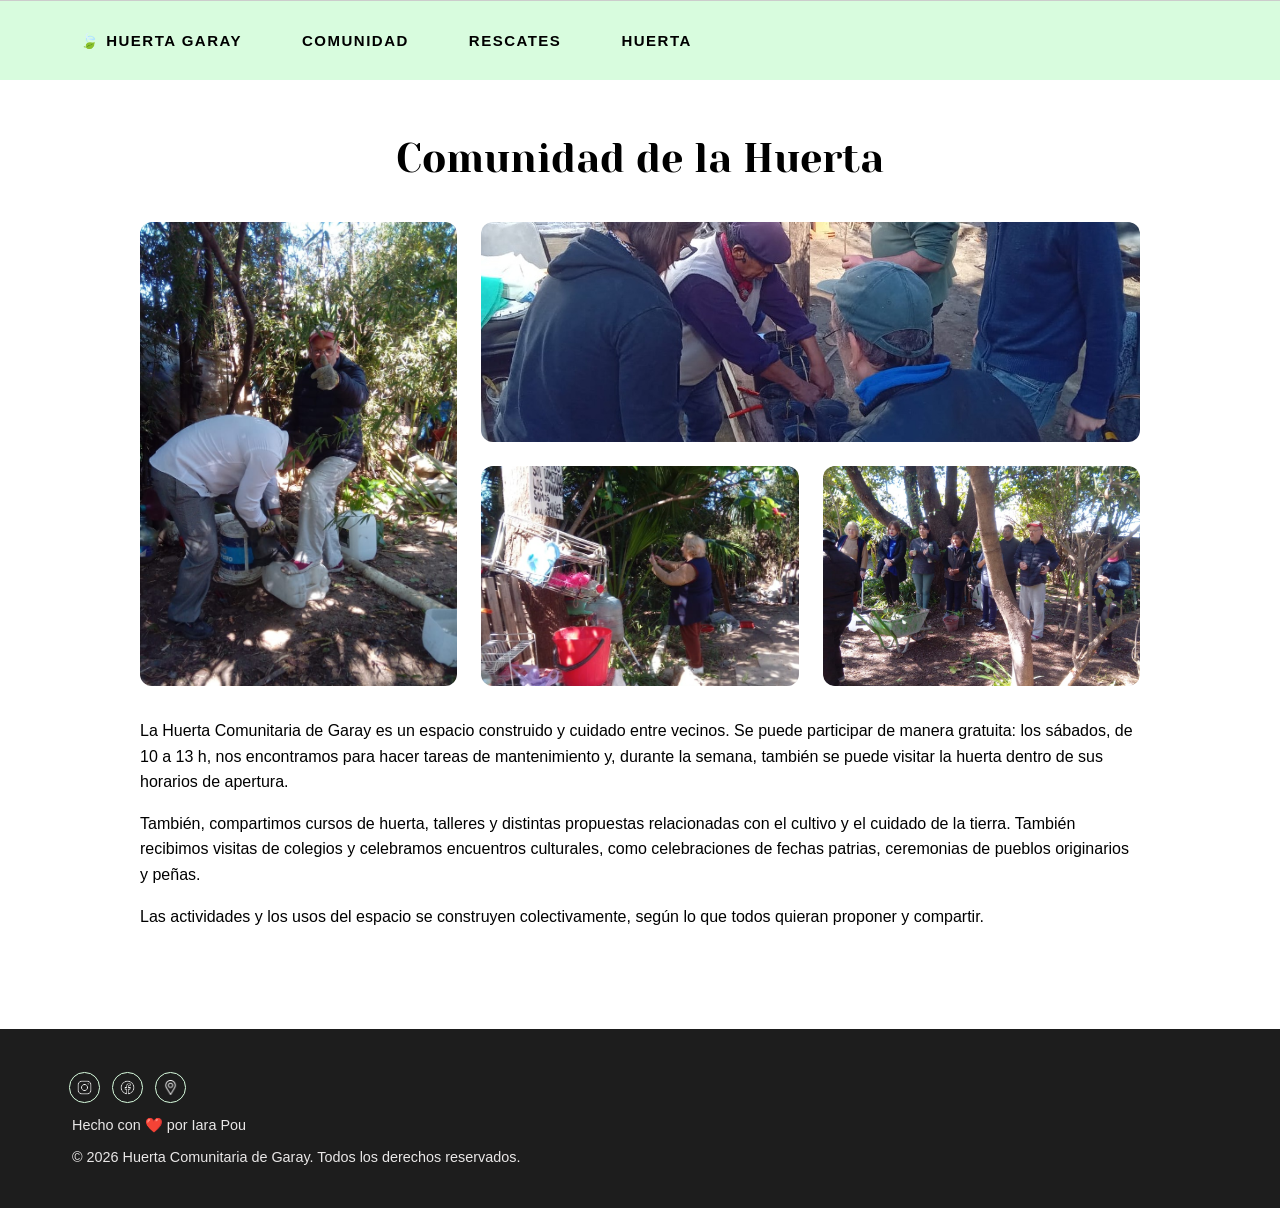
==== comunidad.html @ 33bbf559 "Hace modular el css" ====
<!DOCTYPE html>
<html lang="es">

<head>
    <meta charset="UTF-8">
    <meta name="viewport" content="width=device-width, initial-scale=1.0">

    <!-- Google font -->
    <link rel="preconnect" href="https://fonts.googleapis.com">
    <link rel="preconnect" href="https://fonts.gstatic.com" crossorigin>
    <link href="https://fonts.googleapis.com/css2?family=Yeseva+One&display=swap" rel="stylesheet">
    <!--  -->

    <link rel="stylesheet" href="css/style.css">
    <link rel="stylesheet" href="css/comunidad.css">
    <link rel="icon" type="image/svg+xml" href="img/favicon.svg">
    <title>Huerta Garay | Comunidad</title>
</head>

<body>
    <header>
        <nav>
            <ul>
                <li><a href="index.html" id="home-nav"> 🍃 Huerta garay </a></li>
                <li><a href="comunidad.html">Comunidad</a></li>
                <li><a href="rescates.html">Rescates</a></li>
                <li><a href="huerta.html">Huerta</a></li>
            </ul>
        </nav>
    </header>

    <main>
        <h1>Comunidad de la Huerta</h1>

        <section class="galeria-comunidad" aria-label="Galería de la comunidad">
            <div class="foto"><img src="./img/pulgar.jpg" alt=""></div>
            <div class="foto"><img src="./img/curso.jpg" alt=""></div>
            <div class="foto"><img src="./img/señora.jpg" alt=""></div>
            <div class="foto"><img src="./img/personas.jpg" alt=""></div>
        </section>

        <section class="texto-explicacion">
            <p>La Huerta Comunitaria de Garay es un espacio construido y cuidado entre vecinos.
                Se puede participar de manera gratuita: los sábados, de 10 a 13 h, nos encontramos para hacer tareas de
                mantenimiento y, durante la semana, también se puede visitar la huerta dentro de sus horarios de
                apertura.</p>

            <p>También, compartimos cursos de huerta, talleres y distintas
                propuestas relacionadas con el cultivo y el cuidado de la tierra. También recibimos visitas de
                colegios y celebramos encuentros culturales, como celebraciones de fechas patrias, ceremonias de pueblos
                originarios y peñas.</p>

            <p>Las actividades y los usos del espacio se construyen colectivamente, según lo que todos quieran
                proponer y compartir.</p>
        </section>
    </main>

    <footer>
        <span>
            <a class="red-social" href="https://www.instagram.com/huerta_de_garay/" target="_blank"
                rel="noopener noreferrer"><span class="icono-red" aria-hidden="true"><img
                        src="img/iconos/icono-instagram.png" alt=""></span></a>
            <a class="red-social" href="https://www.facebook.com/lahuertadegaray/" target="_blank"
                rel="noopener noreferrer"><span class="icono-red icono-facebook" aria-hidden="true"><img
                        src="img/iconos/icono-facebook.png" alt=""></span></a>
            <a class="red-social" href="https://maps.app.goo.gl/JcvgZyZxgvUF232e9" target="_blank"
                rel="noopener noreferrer"><span class="icono-red" aria-hidden="true"><img
                        src="img/iconos/icono-maps.png" alt=""></span></a>
        </span>
        <p>Hecho con ❤️ por Iara Pou</p>
        <p>&copy; 2026 Huerta Comunitaria de Garay. Todos los derechos reservados.</p>
    </footer>


</body>

</html>
---- css/style.css ----
/* Estilos generales */

* {
    font-family: 'Roboto', sans-serif;
    margin: 0;
    padding: 0;
}

nav {
    background-color: #d8fcde;
    position: fixed;
    top: 0;
    left: 0;
    z-index: 1300;
    width: 100%;
    height: 80px;
    padding: 0;
    margin: 0 auto;
    box-sizing: border-box;
    border-top: 1px solid #ccc;
    display: grid;
    overflow: hidden;
}

nav ul {
    display: flex;
    align-items: center;
    list-style-type: none;
    gap: 60px;
    margin: 0;
    padding: 0 5em;
    height: 100%;
}

nav ul a {
    position: relative;
    display: inline-block;
    text-decoration: none;
    color: #000;
    font-weight: 700;
    letter-spacing: .1em;
    text-transform: uppercase;
    font-size: 15px;
    line-height: 1;
    transition: font-size 0.3s ease;
}

nav ul a:hover {
    font-size: 17px;
}

main {
    margin-block: 135px 100px;
    padding: 0 5em;
}

h1 {
    font-family: "Yeseva One", serif;
    font-weight: bold;
    text-align: center;
    margin-bottom: 1em;
    font-size: 2.5em;
    font-weight: 500;
}

h2 {
    font-family: "Space Grotesk", system-ui, sans-serif;
    margin-top: 2em;
}

footer {
    font-size: 0.9em;
    background-color: #1d1d1d;
    color: #e9e7e7;
    display: flex;
    flex-direction: column;
    align-items: space-around;
    padding: 3em 5em;
    gap: 1em;
}

footer a.red-social {
    display: inline-flex;
    align-items: center;
    gap: 0.5em;
    margin: 0 0.3em;
    text-decoration: none;
    font-weight: 700;
}

footer>span {
    margin-left: -0.5em;
}

.icono-red {
    display: inline-grid;
    width: 2.2em;
    height: 2.2em;
    place-items: center;
    border: 1.5px solid #d8fcde;
    border-radius: 50%;
    font-size: 0.9em;
    line-height: 1;
    transition: background-color 0.3s ease, border-color 0.3s ease, color 0.3s ease, transform 0.3s ease;
}

.icono-red img {
    width: 1.2em;
    height: 1.2em;
    object-fit: contain;
    transition: filter 0.3s ease;
}

footer a.red-social:hover .icono-red {
    background-color: #8aff9ddb;
    color: #1d1d1d;
}

footer a.red-social:hover .icono-red img {
    filter: none;
}

footer a img {
    height: 2.5em;
    filter: invert(100%);
}

footer a img:hover {
    filter: none;
}


/* Estilos compartidos */

.texto-explicacion {
    width: 100%;
    max-width: 1000px;
    margin: 2em auto 0;
    line-height: 1.6;
    display: flex;
    flex-direction: column;
    gap: 1em;
}

.foto {

    overflow: hidden;
}
---- css/comunidad.css ----
/* Estilos exclusivos de la página Comunidad */

.galeria-comunidad {
    display: grid;
    grid-template-columns: repeat(3, minmax(140px, 1fr));
    grid-auto-rows: minmax(140px, 220px);
    gap: 1.5em;
    width: 100%;
    max-width: 1000px;
    margin: 2em auto 0;
}

.galeria-comunidad .foto {
    display: grid;
    place-items: center;
    border-radius: 12px;
    background-color: #f2f2f2;
    color: #08756c;
    font-weight: 700;
}

.galeria-comunidad .foto:nth-child(1) {
    grid-row: span 2;
}

.galeria-comunidad .foto:nth-child(2) {
    grid-column: span 2;
}

.galeria-comunidad .foto img {
    width: 100%;
    height: 100%;
    object-fit: cover;
    border-radius: 10px;
}
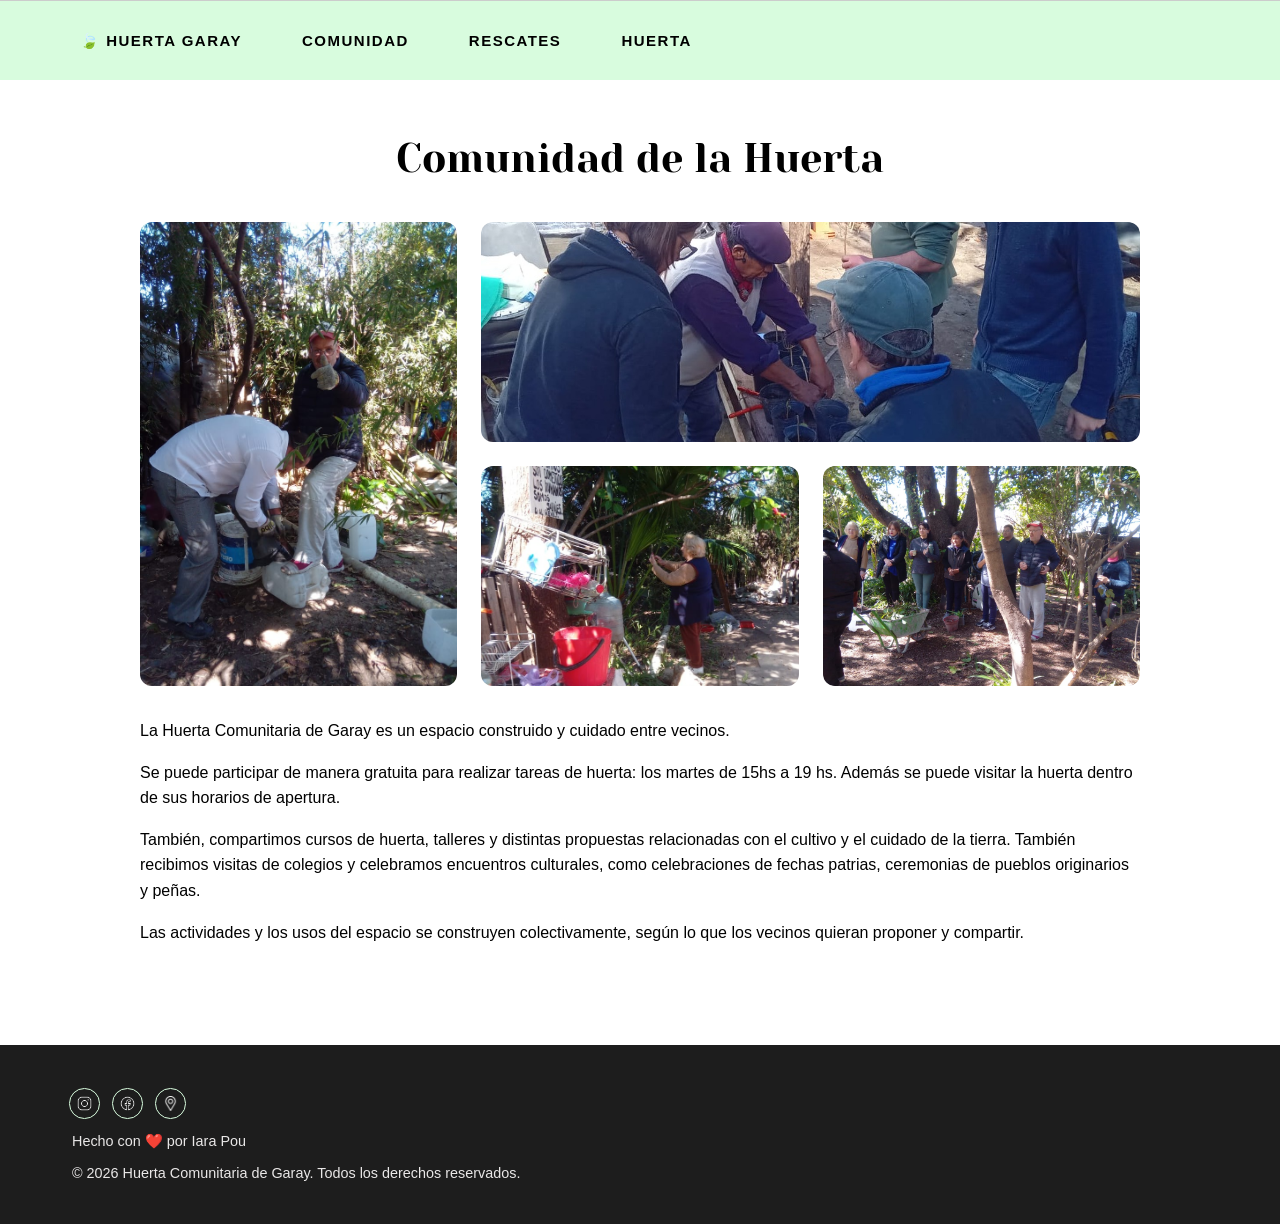
==== commit 94110be1: "Completa read me" ====
--- a/comunidad.html
+++ b/comunidad.html
@@ -13,7 +13,8 @@
 
     <link rel="stylesheet" href="css/style.css">
     <link rel="stylesheet" href="css/comunidad.css">
-    <link rel="icon" type="image/svg+xml" href="img/favicon.svg">
+    <link rel="icon" type="image/svg+xml" href="./favicon.svg">
+    <link rel="shortcut icon" href="./favicon.svg" type="image/svg+xml">
     <title>Huerta Garay | Comunidad</title>
 </head>
 
@@ -30,28 +31,30 @@
     </header>
 
     <main>
+
         <h1>Comunidad de la Huerta</h1>
 
         <section class="galeria-comunidad" aria-label="Galería de la comunidad">
-            <div class="foto"><img src="./img/pulgar.jpg" alt=""></div>
+            <div class="foto"><img src="./img/voluntarios.jpg" alt=""></div>
             <div class="foto"><img src="./img/curso.jpg" alt=""></div>
-            <div class="foto"><img src="./img/señora.jpg" alt=""></div>
+            <div class="foto"><img src="./img/neli.jpg" alt=""></div>
             <div class="foto"><img src="./img/personas.jpg" alt=""></div>
         </section>
 
         <section class="texto-explicacion">
-            <p>La Huerta Comunitaria de Garay es un espacio construido y cuidado entre vecinos.
-                Se puede participar de manera gratuita: los sábados, de 10 a 13 h, nos encontramos para hacer tareas de
-                mantenimiento y, durante la semana, también se puede visitar la huerta dentro de sus horarios de
-                apertura.</p>
+            <p>La Huerta Comunitaria de Garay es un espacio construido y cuidado entre vecinos.</p>
+
+            <p>Se puede participar de manera gratuita para realizar tareas de huerta: los martes de 15hs a 19 hs.
+                Además se puede visitar la huerta dentro de sus horarios de apertura.</p>
 
             <p>También, compartimos cursos de huerta, talleres y distintas
                 propuestas relacionadas con el cultivo y el cuidado de la tierra. También recibimos visitas de
                 colegios y celebramos encuentros culturales, como celebraciones de fechas patrias, ceremonias de pueblos
                 originarios y peñas.</p>
 
-            <p>Las actividades y los usos del espacio se construyen colectivamente, según lo que todos quieran
+            <p>Las actividades y los usos del espacio se construyen colectivamente, según lo que los vecinos quieran
                 proponer y compartir.</p>
+
         </section>
     </main>
 
--- a/css/style.css
+++ b/css/style.css
@@ -143,6 +143,5 @@
 }
 
 .foto {
-
     overflow: hidden;
 }
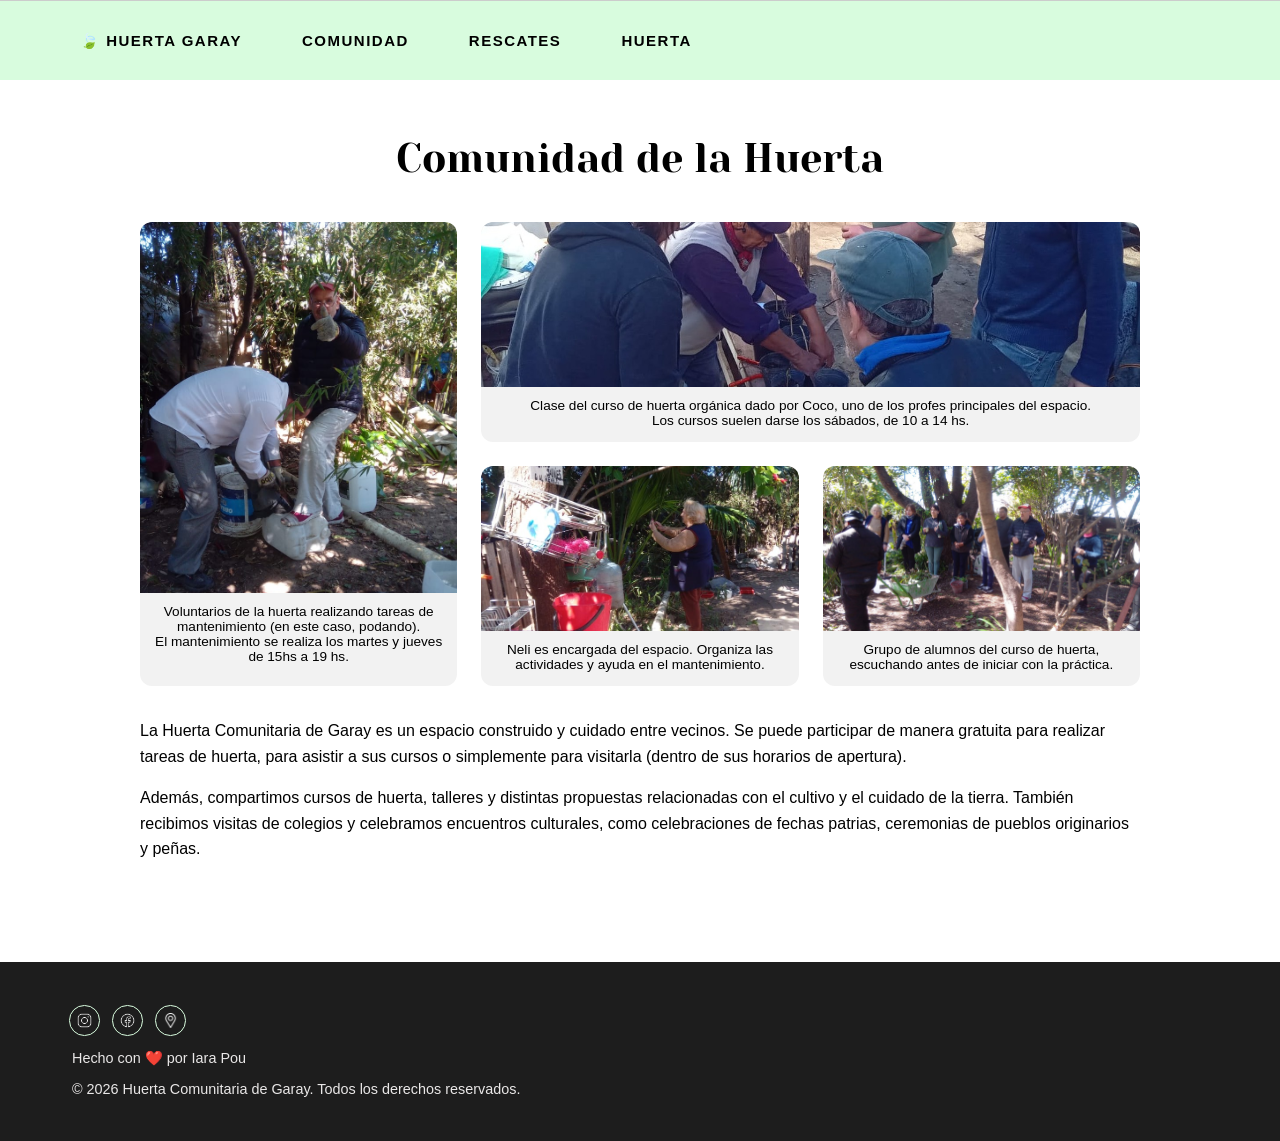
==== commit c2ff74e7: "Agrega cards con detalle" ====
--- a/comunidad.html
+++ b/comunidad.html
@@ -12,7 +12,6 @@
     <!--  -->
 
     <link rel="stylesheet" href="css/style.css">
-    <link rel="stylesheet" href="css/comunidad.css">
     <link rel="icon" type="image/svg+xml" href="./favicon.svg">
     <link rel="shortcut icon" href="./favicon.svg" type="image/svg+xml">
     <title>Huerta Garay | Comunidad</title>
@@ -34,27 +33,38 @@
 
         <h1>Comunidad de la Huerta</h1>
 
-        <section class="galeria-comunidad" aria-label="Galería de la comunidad">
-            <div class="foto"><img src="./img/voluntarios.jpg" alt=""></div>
-            <div class="foto"><img src="./img/curso.jpg" alt=""></div>
-            <div class="foto"><img src="./img/neli.jpg" alt=""></div>
-            <div class="foto"><img src="./img/personas.jpg" alt=""></div>
+        <section class="galeria" aria-label="Galería de la comunidad">
+            <div class="foto foto-alta">
+                <img src="./img/voluntarios.jpg" alt="">
+                <p>Voluntarios de la huerta realizando tareas de mantenimiento (en este caso, podando).
+                    <br>
+                    El mantenimiento se realiza los martes y jueves de 15hs a 19 hs.
+                </p>
+            </div>
+            <div class="foto foto-ancha">
+                <img src="./img/curso.jpg" alt="">
+                <p>Clase del curso de huerta orgánica dado por Coco, uno de los profes principales del espacio. 
+                    <br>
+                    Los cursos suelen darse los sábados, de 10 a 14 hs.</p>
+            </div>
+            <div class="foto">
+                <img src="./img/neli.jpg" alt="">
+                <p>Neli es encargada del espacio. Organiza las actividades y ayuda en el mantenimiento.</p>
+            </div>
+            <div class="foto">
+                <img src="./img/personas.jpg" alt="">
+                <p>Grupo de alumnos del curso de huerta, escuchando antes de iniciar con la práctica.</p>
+            </div>
         </section>
 
         <section class="texto-explicacion">
-            <p>La Huerta Comunitaria de Garay es un espacio construido y cuidado entre vecinos.</p>
+            <p>La Huerta Comunitaria de Garay es un espacio construido y cuidado entre vecinos.
+                Se puede participar de manera gratuita para realizar tareas de huerta, para asistir a sus cursos o simplemente para visitarla (dentro de sus horarios de apertura).</p>
 
-            <p>Se puede participar de manera gratuita para realizar tareas de huerta: los martes de 15hs a 19 hs.
-                Además se puede visitar la huerta dentro de sus horarios de apertura.</p>
-
-            <p>También, compartimos cursos de huerta, talleres y distintas
+            <p>Además, compartimos cursos de huerta, talleres y distintas
                 propuestas relacionadas con el cultivo y el cuidado de la tierra. También recibimos visitas de
                 colegios y celebramos encuentros culturales, como celebraciones de fechas patrias, ceremonias de pueblos
                 originarios y peñas.</p>
-
-            <p>Las actividades y los usos del espacio se construyen colectivamente, según lo que los vecinos quieran
-                proponer y compartir.</p>
-
         </section>
     </main>
 
--- a/css/style.css
+++ b/css/style.css
@@ -144,4 +144,47 @@
 
 .foto {
     overflow: hidden;
+}
+
+
+.galeria {
+    display: grid;
+    grid-template-columns: repeat(3, minmax(150px, 1fr));
+    grid-auto-rows: minmax(140px, 220px);
+    gap: 1.5em;
+    width: 100%;
+    max-width: 1000px;
+    margin: 2em auto 0;
+}
+
+.galeria .foto {
+    border-radius: 12px;
+    background-color: #f2f2f2;
+    font-weight: 700;
+}
+
+.galeria .foto img {
+    width: 100%;
+    height: 75%;
+    object-fit: cover;
+    border-radius: 10px 10px 0 0;
+}
+
+.foto-alta {
+    grid-row: span 2;
+}
+
+.foto-alta img {
+    height: 80% !important;
+}
+
+.foto-ancha {
+    grid-column: span 2;
+}
+
+.galeria .foto p {
+    margin: 0.5em 1em;
+    font-size: 0.85em;
+    font-weight: 400;
+    text-align: center;
 }
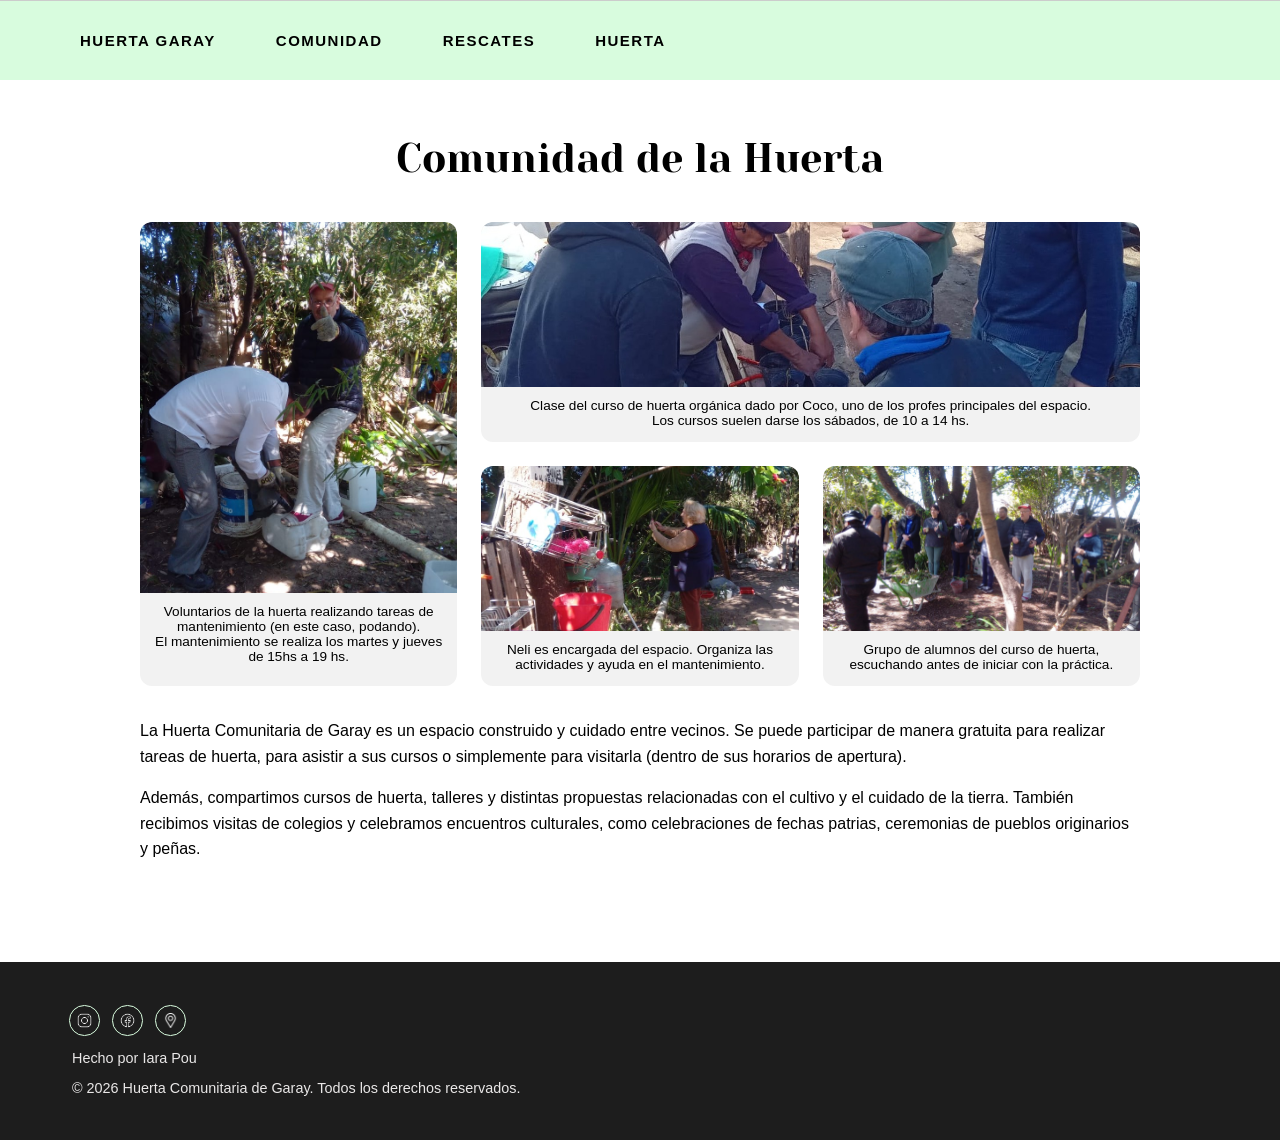
==== commit 97cdc04a: "Elimino emojis" ====
--- a/comunidad.html
+++ b/comunidad.html
@@ -21,7 +21,7 @@
     <header>
         <nav>
             <ul>
-                <li><a href="index.html" id="home-nav"> 🍃 Huerta garay </a></li>
+                <li><a href="index.html" id="home-nav">Huerta garay </a></li>
                 <li><a href="comunidad.html">Comunidad</a></li>
                 <li><a href="rescates.html">Rescates</a></li>
                 <li><a href="huerta.html">Huerta</a></li>
@@ -43,9 +43,10 @@
             </div>
             <div class="foto foto-ancha">
                 <img src="./img/curso.jpg" alt="">
-                <p>Clase del curso de huerta orgánica dado por Coco, uno de los profes principales del espacio. 
+                <p>Clase del curso de huerta orgánica dado por Coco, uno de los profes principales del espacio.
                     <br>
-                    Los cursos suelen darse los sábados, de 10 a 14 hs.</p>
+                    Los cursos suelen darse los sábados, de 10 a 14 hs.
+                </p>
             </div>
             <div class="foto">
                 <img src="./img/neli.jpg" alt="">
@@ -59,7 +60,8 @@
 
         <section class="texto-explicacion">
             <p>La Huerta Comunitaria de Garay es un espacio construido y cuidado entre vecinos.
-                Se puede participar de manera gratuita para realizar tareas de huerta, para asistir a sus cursos o simplemente para visitarla (dentro de sus horarios de apertura).</p>
+                Se puede participar de manera gratuita para realizar tareas de huerta, para asistir a sus cursos o
+                simplemente para visitarla (dentro de sus horarios de apertura).</p>
 
             <p>Además, compartimos cursos de huerta, talleres y distintas
                 propuestas relacionadas con el cultivo y el cuidado de la tierra. También recibimos visitas de
@@ -80,7 +82,7 @@
                 rel="noopener noreferrer"><span class="icono-red" aria-hidden="true"><img
                         src="img/iconos/icono-maps.png" alt=""></span></a>
         </span>
-        <p>Hecho con ❤️ por Iara Pou</p>
+        <p>Hecho por Iara Pou</p>
         <p>&copy; 2026 Huerta Comunitaria de Garay. Todos los derechos reservados.</p>
     </footer>
 
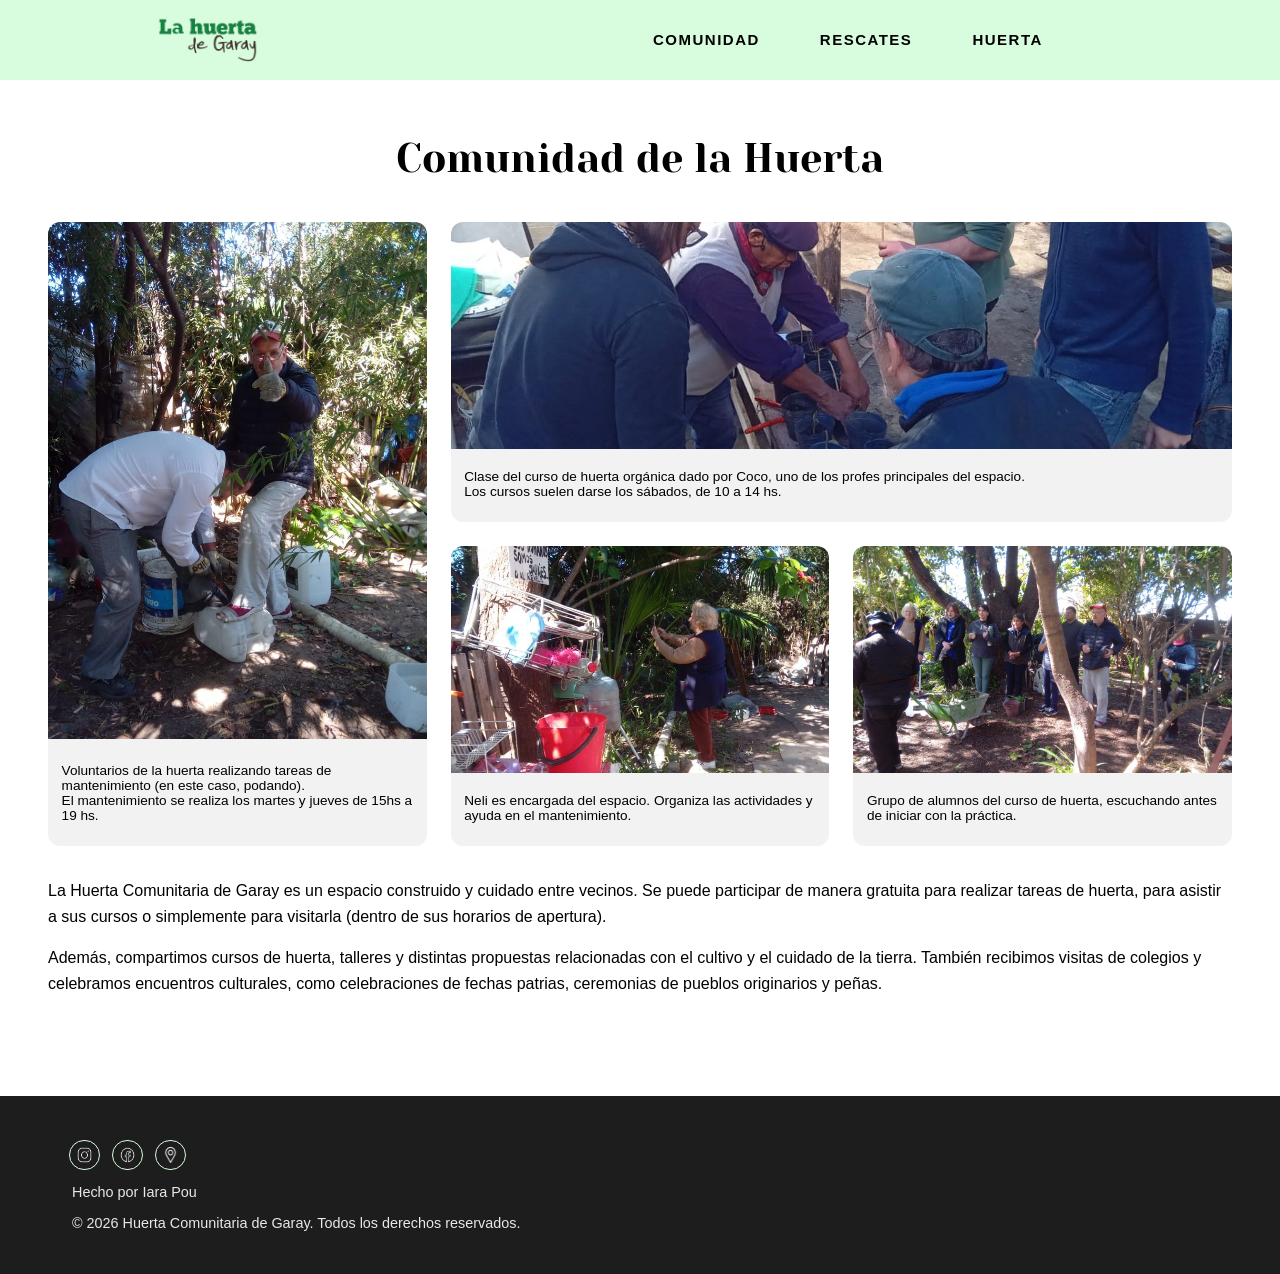
==== commit 4ed97014: "Mejora Navbar" ====
--- a/comunidad.html
+++ b/comunidad.html
@@ -20,12 +20,17 @@
 <body>
     <header>
         <nav>
+
+            <a href="index.html" id="home-nav">
+                <img src="img/logo.png" alt="Logo Huerta Comunitaria" style="height:3em;">
+            </a>
+
             <ul>
-                <li><a href="index.html" id="home-nav">Huerta garay </a></li>
                 <li><a href="comunidad.html">Comunidad</a></li>
                 <li><a href="rescates.html">Rescates</a></li>
                 <li><a href="huerta.html">Huerta</a></li>
             </ul>
+
         </nav>
     </header>
 
--- a/css/style.css
+++ b/css/style.css
@@ -1,190 +1,192 @@
 /* Estilos generales */
 
 * {
-    font-family: 'Roboto', sans-serif;
-    margin: 0;
-    padding: 0;
+  font-family: "Roboto", sans-serif;
+  margin: 0;
+  padding: 0;
 }
 
 nav {
-    background-color: #d8fcde;
-    position: fixed;
-    top: 0;
-    left: 0;
-    z-index: 1300;
-    width: 100%;
-    height: 80px;
-    padding: 0;
-    margin: 0 auto;
-    box-sizing: border-box;
-    border-top: 1px solid #ccc;
-    display: grid;
-    overflow: hidden;
+  background-color: #d8fcde;
+  position: fixed;
+  top: 0;
+  left: 0;
+  z-index: 1300;
+  width: 100%;
+  height: 80px;
+  margin: 0 auto;
+  box-sizing: border-box;
+  overflow: hidden;
+  display: flex;
+  justify-content: space-around;
+  align-items: center;
 }
 
 nav ul {
-    display: flex;
-    align-items: center;
-    list-style-type: none;
-    gap: 60px;
-    margin: 0;
-    padding: 0 5em;
-    height: 100%;
+  display: flex;
+  align-items: center;
+  list-style-type: none;
+  gap: 60px;
+  margin: 0;
+  padding: 0 5em;
+  height: 100%;
 }
 
-nav ul a {
-    position: relative;
-    display: inline-block;
-    text-decoration: none;
-    color: #000;
-    font-weight: 700;
-    letter-spacing: .1em;
-    text-transform: uppercase;
-    font-size: 15px;
-    line-height: 1;
-    transition: font-size 0.3s ease;
+nav a {
+  position: relative;
+  display: inline-block;
+  text-decoration: none;
+  color: #000;
+  font-weight: 700;
+  letter-spacing: 0.1em;
+  text-transform: uppercase;
+  font-size: 15px;
+  line-height: 1;
+  transition: font-size 0.3s ease;
 }
 
-nav ul a:hover {
-    font-size: 17px;
+nav a:hover {
+  font-size: 15.5px;
 }
 
 main {
-    margin-block: 135px 100px;
-    padding: 0 5em;
+  margin-block: 135px 100px;
+  padding: 0 3em;
 }
 
 h1 {
-    font-family: "Yeseva One", serif;
-    font-weight: bold;
-    text-align: center;
-    margin-bottom: 1em;
-    font-size: 2.5em;
-    font-weight: 500;
+  font-family: "Yeseva One", serif;
+  font-weight: bold;
+  text-align: center;
+  margin-bottom: 1em;
+  font-size: 2.5em;
+  font-weight: 500;
 }
 
 h2 {
-    font-family: "Space Grotesk", system-ui, sans-serif;
-    margin-top: 2em;
+  font-family: "Space Grotesk", system-ui, sans-serif;
+  margin-top: 2em;
 }
 
 footer {
-    font-size: 0.9em;
-    background-color: #1d1d1d;
-    color: #e9e7e7;
-    display: flex;
-    flex-direction: column;
-    align-items: space-around;
-    padding: 3em 5em;
-    gap: 1em;
+  font-size: 0.9em;
+  background-color: #1d1d1d;
+  color: #e9e7e7;
+  display: flex;
+  flex-direction: column;
+  align-items: space-around;
+  padding: 3em 5em;
+  gap: 1em;
 }
 
 footer a.red-social {
-    display: inline-flex;
-    align-items: center;
-    gap: 0.5em;
-    margin: 0 0.3em;
-    text-decoration: none;
-    font-weight: 700;
+  display: inline-flex;
+  align-items: center;
+  gap: 0.5em;
+  margin: 0 0.3em;
+  text-decoration: none;
+  font-weight: 700;
 }
 
-footer>span {
-    margin-left: -0.5em;
+footer > span {
+  margin-left: -0.5em;
 }
 
 .icono-red {
-    display: inline-grid;
-    width: 2.2em;
-    height: 2.2em;
-    place-items: center;
-    border: 1.5px solid #d8fcde;
-    border-radius: 50%;
-    font-size: 0.9em;
-    line-height: 1;
-    transition: background-color 0.3s ease, border-color 0.3s ease, color 0.3s ease, transform 0.3s ease;
+  display: inline-grid;
+  width: 2.2em;
+  height: 2.2em;
+  place-items: center;
+  border: 1.5px solid #d8fcde;
+  border-radius: 50%;
+  font-size: 0.9em;
+  line-height: 1;
+  transition:
+    background-color 0.3s ease,
+    border-color 0.3s ease,
+    color 0.3s ease,
+    transform 0.3s ease;
 }
 
 .icono-red img {
-    width: 1.2em;
-    height: 1.2em;
-    object-fit: contain;
-    transition: filter 0.3s ease;
+  width: 1.2em;
+  height: 1.2em;
+  object-fit: contain;
+  transition: filter 0.3s ease;
 }
 
 footer a.red-social:hover .icono-red {
-    background-color: #8aff9ddb;
-    color: #1d1d1d;
+  background-color: #8aff9ddb;
+  color: #1d1d1d;
 }
 
 footer a.red-social:hover .icono-red img {
-    filter: none;
+  filter: none;
 }
 
 footer a img {
-    height: 2.5em;
-    filter: invert(100%);
+  height: 2.5em;
+  filter: invert(100%);
 }
 
 footer a img:hover {
-    filter: none;
+  filter: none;
 }
-
 
 /* Estilos compartidos */
 
 .texto-explicacion {
-    width: 100%;
-    max-width: 1000px;
-    margin: 2em auto 0;
-    line-height: 1.6;
-    display: flex;
-    flex-direction: column;
-    gap: 1em;
+  margin: 2em auto 0;
+  line-height: 1.6;
+  display: flex;
+  flex-direction: column;
+  gap: 1em;
 }
 
 .foto {
-    overflow: hidden;
+  overflow: hidden;
 }
 
-
 .galeria {
-    display: grid;
-    grid-template-columns: repeat(3, minmax(150px, 1fr));
-    grid-auto-rows: minmax(140px, 220px);
-    gap: 1.5em;
-    width: 100%;
-    max-width: 1000px;
-    margin: 2em auto 0;
+  display: grid;
+  grid-template-columns: repeat(3, minmax(150px, 1fr));
+  grid-auto-rows: minmax(140px, 300px);
+  gap: 1.5em;
+  width: 100%;
+  margin: 2em auto 0;
 }
 
 .galeria .foto {
-    border-radius: 12px;
-    background-color: #f2f2f2;
-    font-weight: 700;
+  border-radius: 12px;
+  background-color: #f2f2f2;
+  font-weight: 700;
+  display: flex;
+  flex-direction: column;
+  justify-content: space-between;
+  padding-bottom: 1em;
 }
 
 .galeria .foto img {
-    width: 100%;
-    height: 75%;
-    object-fit: cover;
-    border-radius: 10px 10px 0 0;
+  width: 100%;
+  height: 80%;
+  object-fit: cover;
+  border-radius: 10px 10px 0 0;
 }
 
 .foto-alta {
-    grid-row: span 2;
+  grid-row: span 2;
 }
 
 .foto-alta img {
-    height: 80% !important;
+  height: 85% !important;
 }
 
 .foto-ancha {
-    grid-column: span 2;
+  grid-column: span 2;
 }
 
 .galeria .foto p {
-    margin: 0.5em 1em;
-    font-size: 0.85em;
-    font-weight: 400;
-    text-align: center;
-}+  margin: 0.5em 1em;
+  font-size: 0.85em;
+  font-weight: 400;
+}
